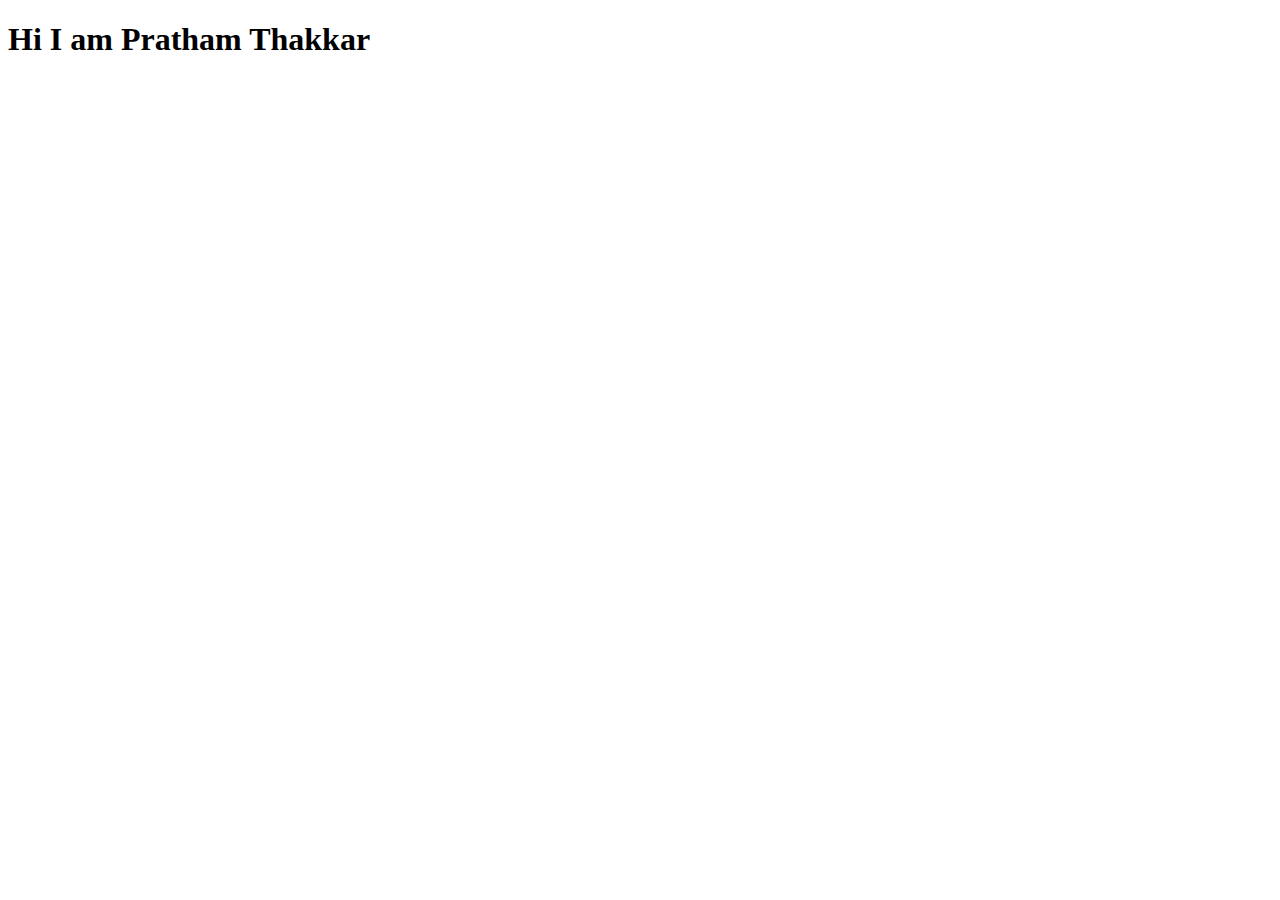
==== index.html @ 1f7d7f86 "initial commit" ====
<!DOCTYPE html>
<html lang="en">
<head>
    <meta charset="UTF-8">
    <meta http-equiv="X-UA-Compatible" content="IE=edge">
    <meta name="viewport" content="width=device-width, initial-scale=1.0">
    <title>Portfolio</title>
</head>
<body>
    <h1>Hi I am Pratham Thakkar</h1>
</body>
</html>
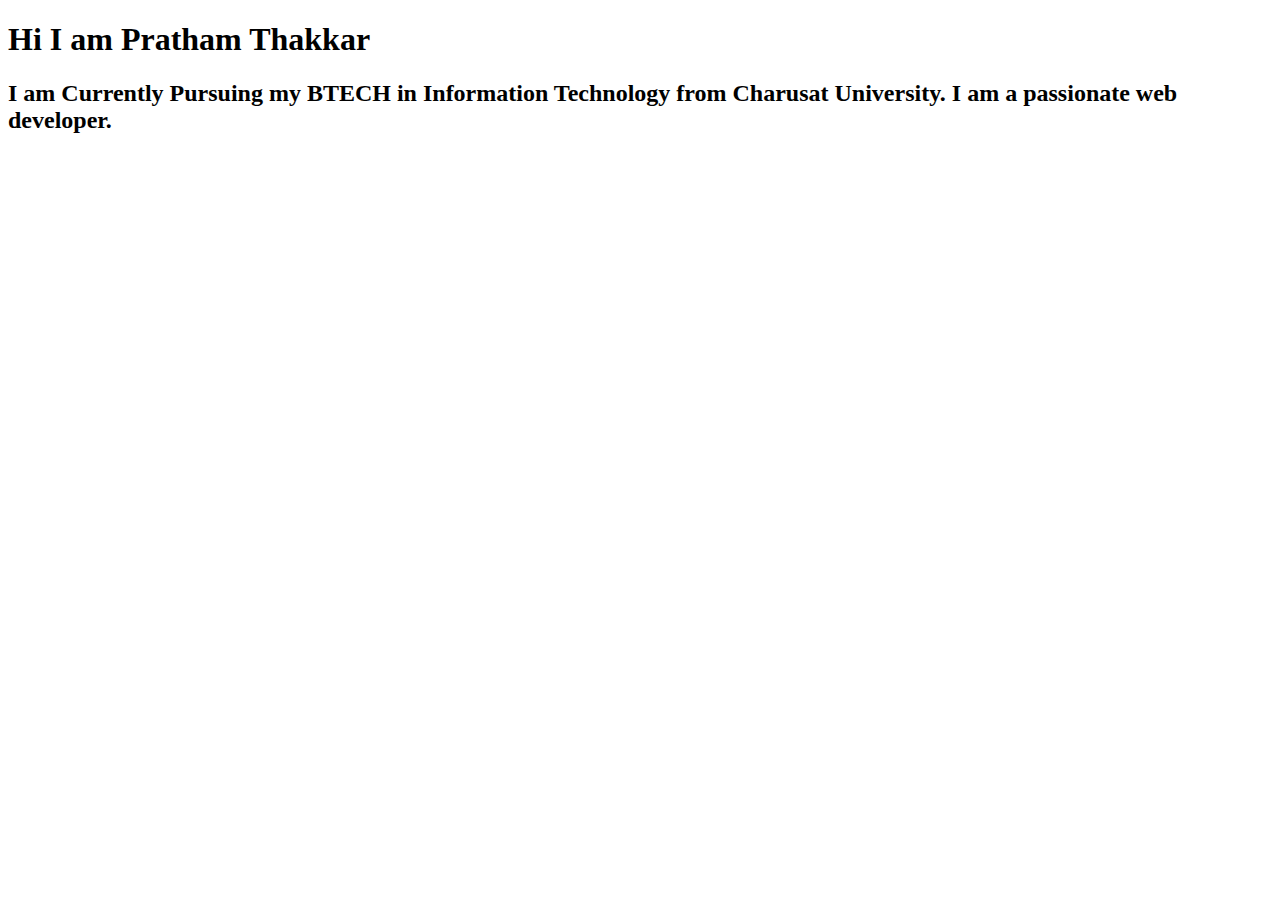
==== commit d50fb1d0: "refactor- updated index.html" ====
--- a/index.html
+++ b/index.html
@@ -8,5 +8,6 @@
 </head>
 <body>
     <h1>Hi I am Pratham Thakkar</h1>
+    <h2>I am Currently Pursuing my BTECH in Information Technology from Charusat University. I am a passionate web developer.</h2>
 </body>
 </html>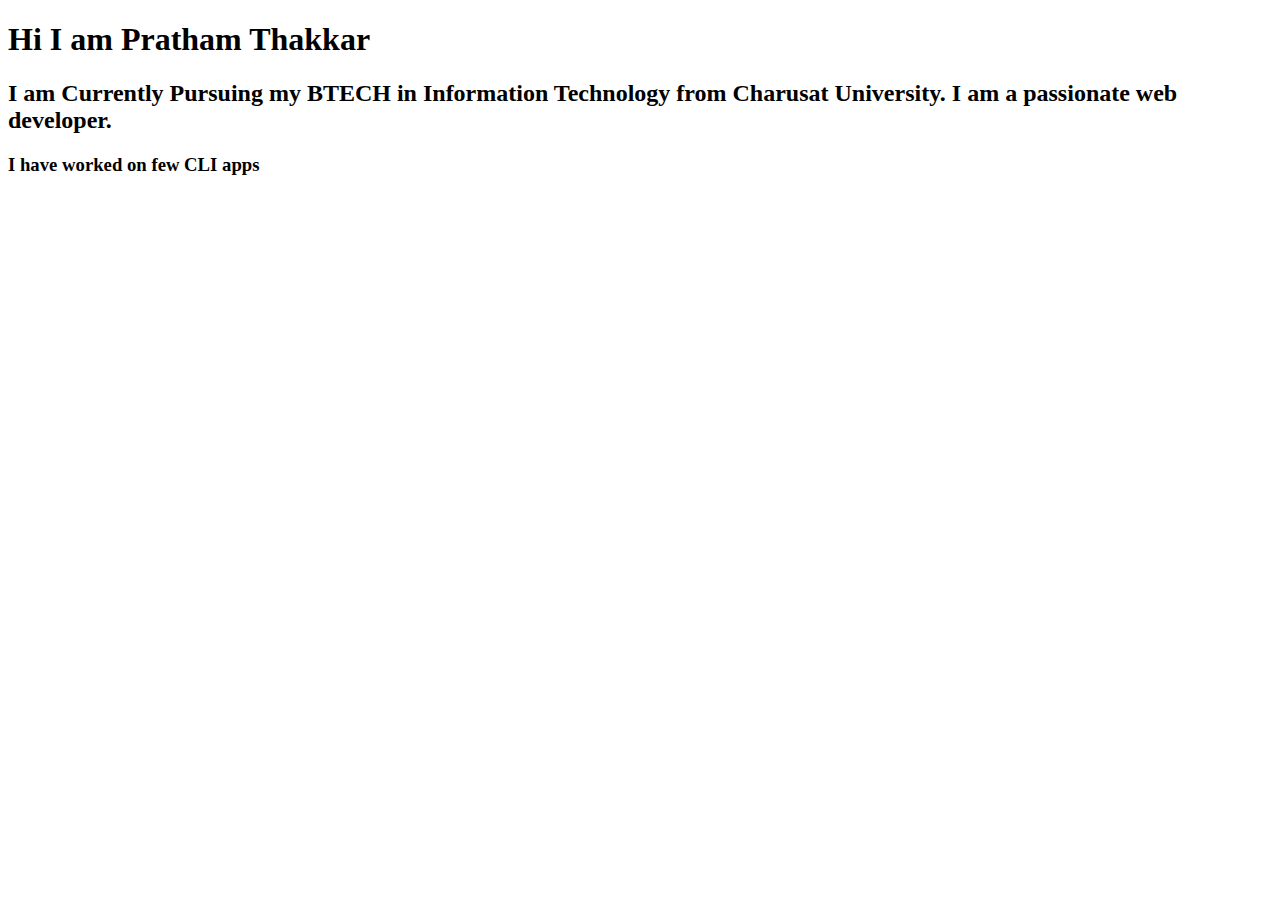
==== commit b25abf13: "Update details of project" ====
--- a/index.html
+++ b/index.html
@@ -1,13 +1,19 @@
 <!DOCTYPE html>
 <html lang="en">
+
 <head>
     <meta charset="UTF-8">
     <meta http-equiv="X-UA-Compatible" content="IE=edge">
     <meta name="viewport" content="width=device-width, initial-scale=1.0">
     <title>Portfolio</title>
 </head>
+
 <body>
     <h1>Hi I am Pratham Thakkar</h1>
-    <h2>I am Currently Pursuing my BTECH in Information Technology from Charusat University. I am a passionate web developer.</h2>
+    <h2>I am Currently Pursuing my BTECH in Information Technology from Charusat University. I am a passionate web
+        developer.</h2>
+
+    <h3>I have worked on few CLI apps</h3>
 </body>
+
 </html>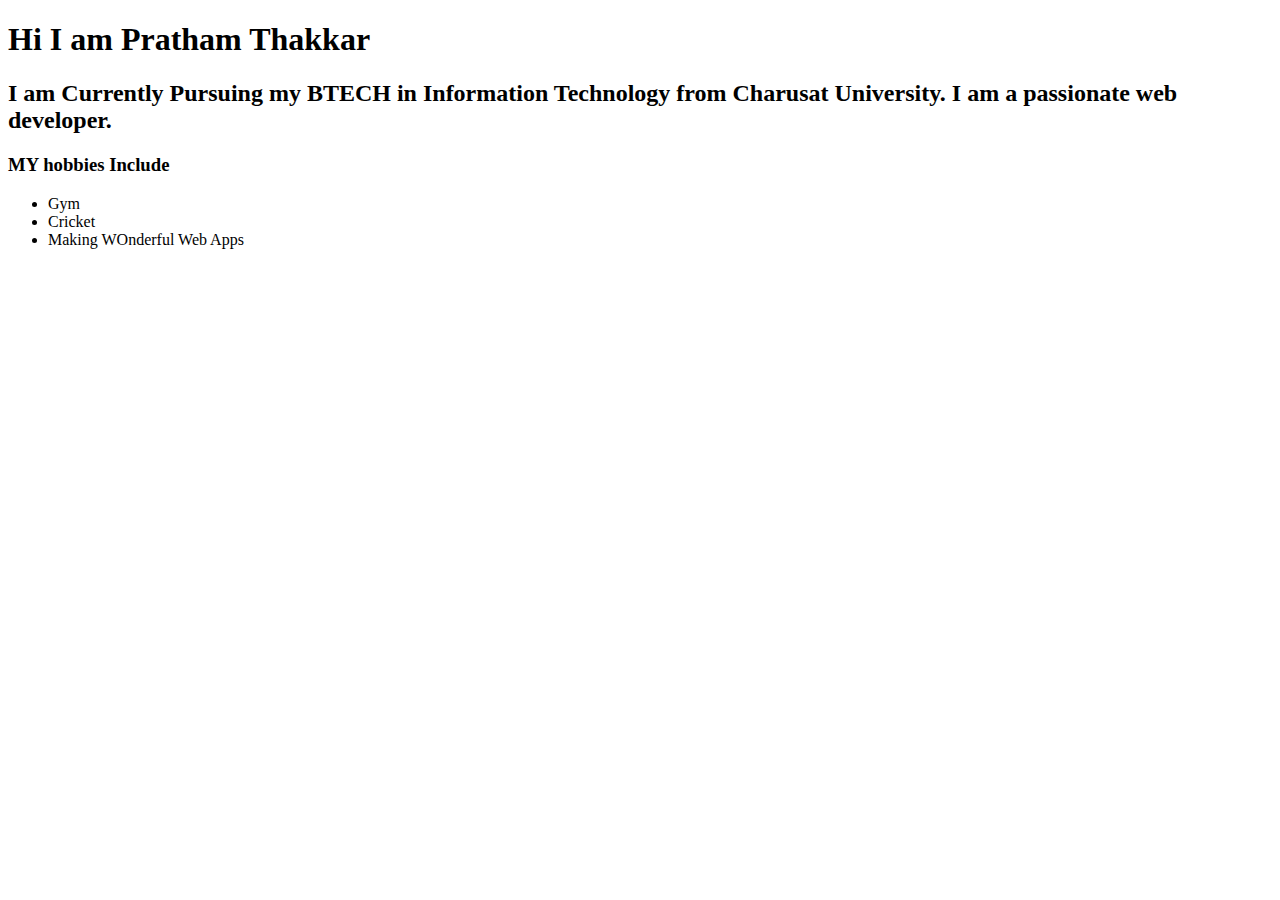
==== commit 4216b796: "Updated Hobbies section in index.html" ====
--- a/index.html
+++ b/index.html
@@ -12,8 +12,12 @@
     <h1>Hi I am Pratham Thakkar</h1>
     <h2>I am Currently Pursuing my BTECH in Information Technology from Charusat University. I am a passionate web
         developer.</h2>
-
-    <h3>I have worked on few CLI apps</h3>
+    <h3>MY hobbies Include</h3>
+    <ul>
+        <li>Gym</li>
+        <li>Cricket</li>
+        <li>Making WOnderful Web Apps</li>
+    </ul>
 </body>
 
 </html>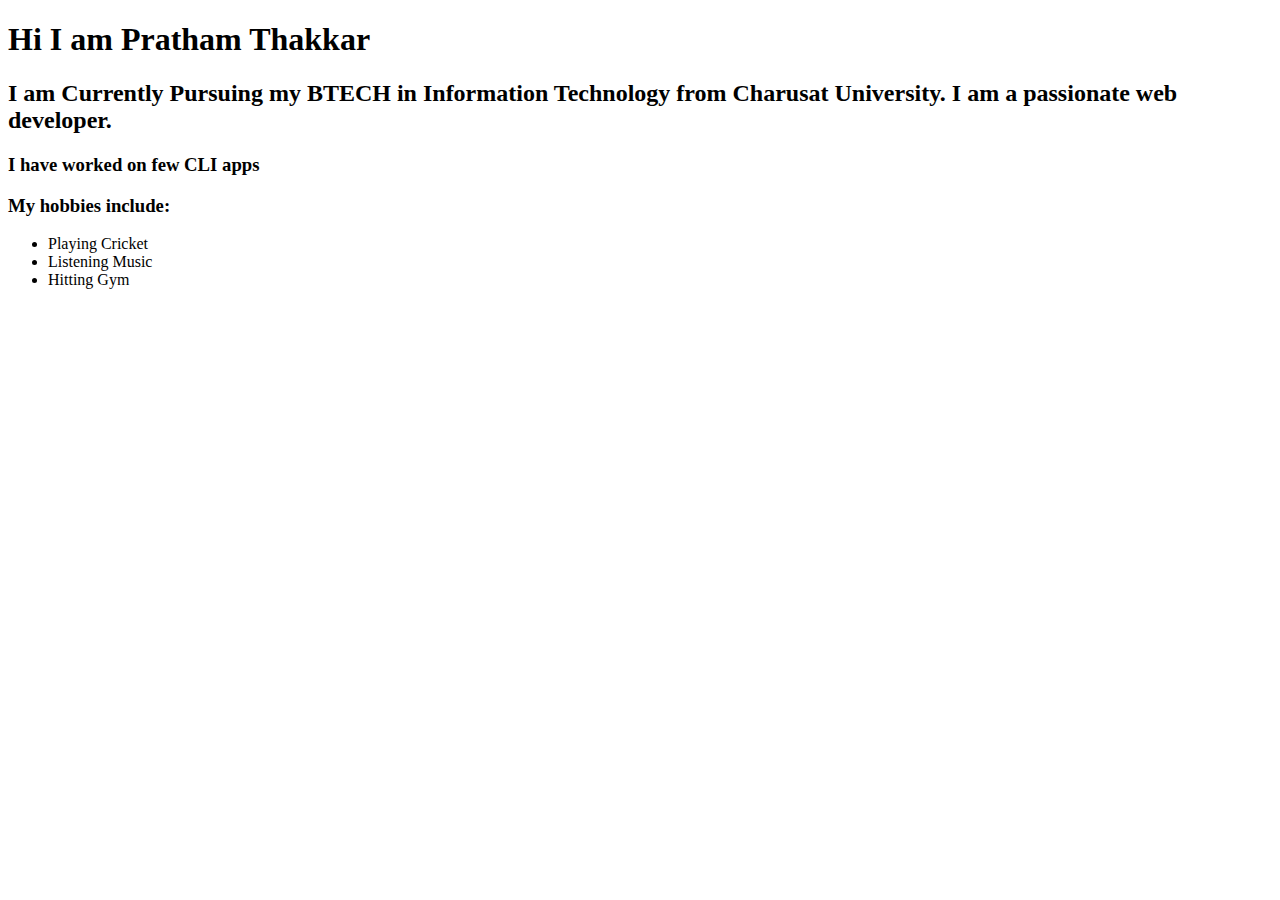
==== commit 3de1ef39: "Updated hobbies in index.html" ====
--- a/index.html
+++ b/index.html
@@ -12,11 +12,13 @@
     <h1>Hi I am Pratham Thakkar</h1>
     <h2>I am Currently Pursuing my BTECH in Information Technology from Charusat University. I am a passionate web
         developer.</h2>
-    <h3>MY hobbies Include</h3>
+
+    <h3>I have worked on few CLI apps</h3>
+    <h3>My hobbies include:</h3>
     <ul>
-        <li>Gym</li>
-        <li>Cricket</li>
-        <li>Making WOnderful Web Apps</li>
+        <li>Playing Cricket</li>
+        <li>Listening Music</li>
+        <li>Hitting Gym</li>
     </ul>
 </body>
 
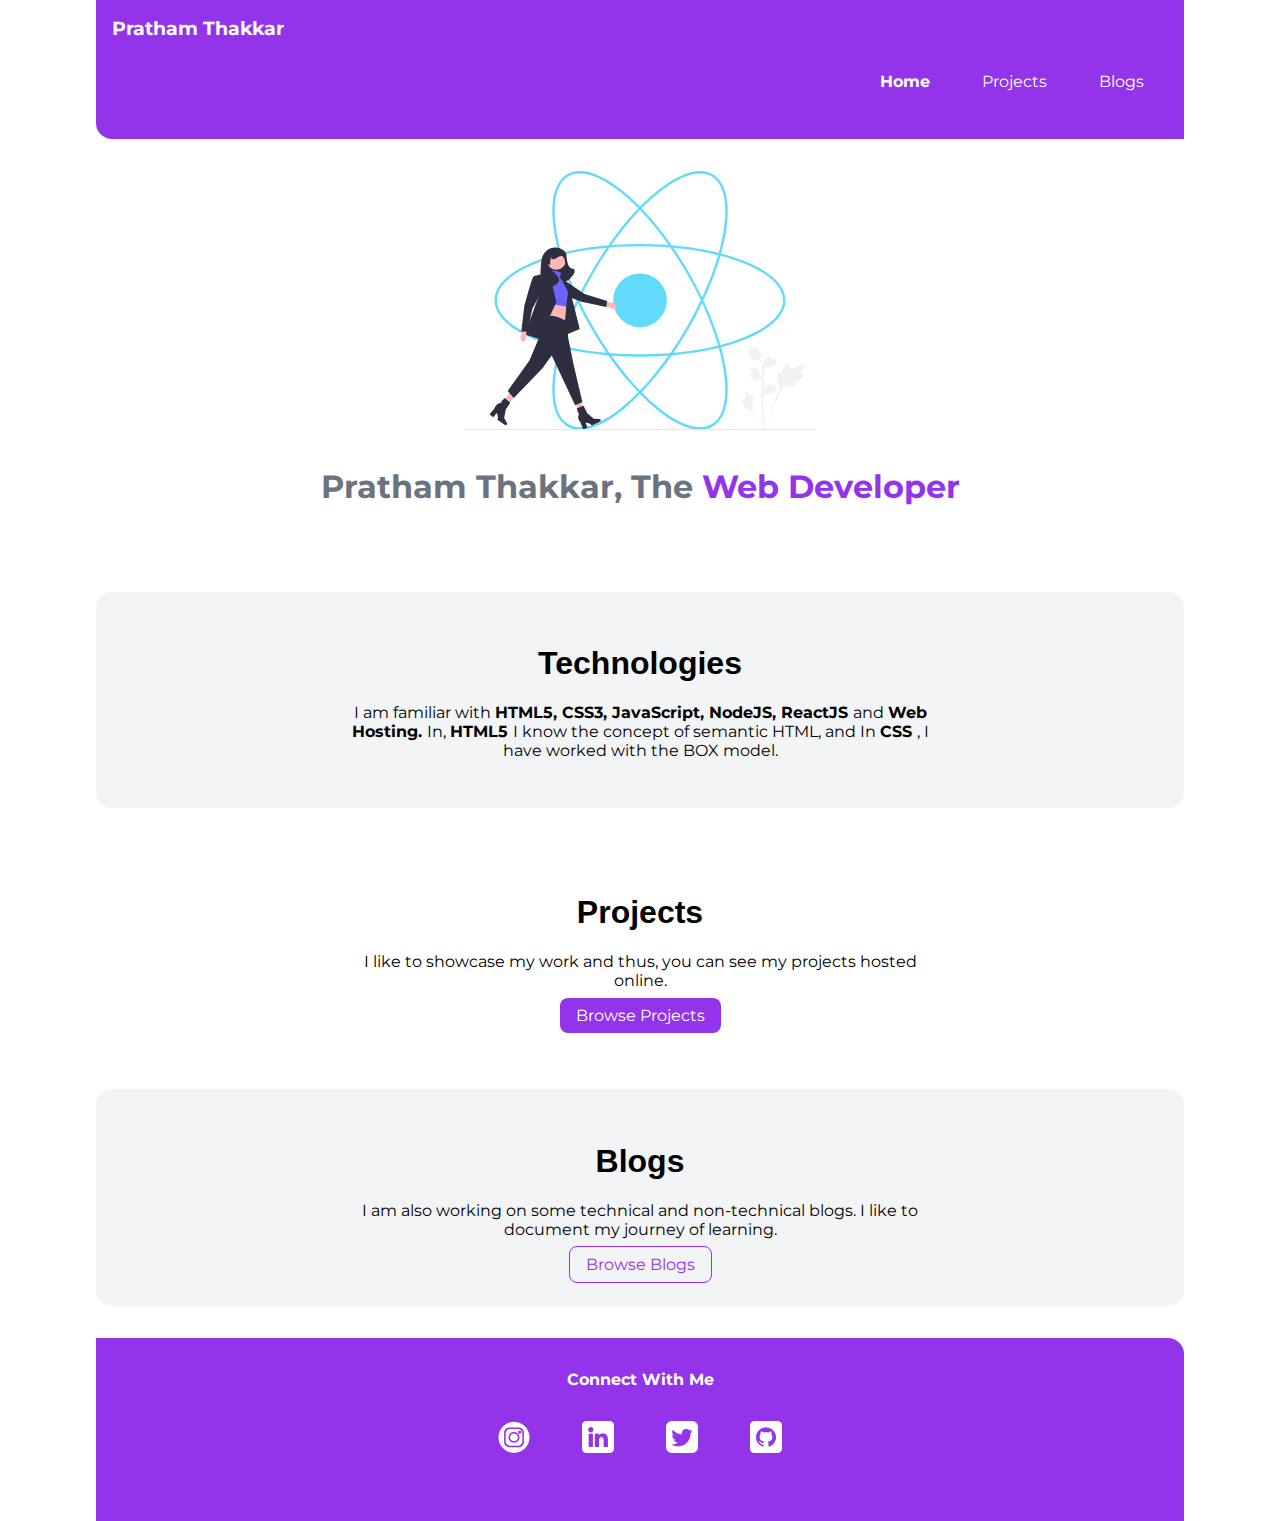
==== commit 617817b0: "refactor - added multiple web pages" ====
--- a/index.html
+++ b/index.html
@@ -1,25 +1,62 @@
 <!DOCTYPE html>
 <html lang="en">
-
 <head>
     <meta charset="UTF-8">
     <meta http-equiv="X-UA-Compatible" content="IE=edge">
     <meta name="viewport" content="width=device-width, initial-scale=1.0">
-    <title>Portfolio</title>
+    <link rel="stylesheet" href="css/styles.css">
+    <link rel="apple-touch-icon" sizes="180x180" href="favicon_io/apple-touch-icon.png">
+    <link rel="icon" type="image/png" sizes="32x32" href="favicon_io/favicon-32x32.png">
+    <link rel="icon" type="image/png" sizes="16x16" href="favicon_io/favicon-16x16.png">
+    <link rel="manifest" href="site.webmanifest">
+    <title>Home| Pratham Thakkar</title>
 </head>
+<body>
+    <nav class="navigation container">
+        <div class="nav-brand">Pratham Thakkar</div>
+        <ul class="list-non-bullet nav-pills">
+            <li class="list-item-inline"><a class="link link-active" href="/">Home</a></li>
+            <li class="list-item-inline"><a class="link" href="projects.html">Projects</a></li>
+            <li class="list-item-inline"><a class="link" href="blogs.html">Blogs</a></li>
+        </ul>
+    </nav>
 
-<body>
-    <h1>Hi I am Pratham Thakkar</h1>
-    <h2>I am Currently Pursuing my BTECH in Information Technology from Charusat University. I am a passionate web
-        developer.</h2>
+    <header class="hero">
+        <img class="hero-img" src="images/hero.svg" alt="hero-image">
+        <h1 class="hero-heading">Pratham Thakkar, The <span style="color: var(--primary-color);"> Web Developer</span> </h1>
+    </header>
 
-    <h3>I have worked on few CLI apps</h3>
-    <h3>My hobbies include:</h3>
-    <ul>
-        <li>Playing Cricket</li>
-        <li>Listening Music</li>
-        <li>Hitting Gym</li>
-    </ul>
+    <section class="section ow">
+        <div class="container container-center">
+        <h1>Technologies</h1>
+        <p> I am familiar with <strong>HTML5, </strong><strong>CSS3, </strong><strong>JavaScript, </strong><strong>NodeJS, </strong><strong>ReactJS </strong> and <strong>Web Hosting. </strong> In, <strong>HTML5 </strong> I know the concept of semantic HTML, and In <strong>CSS </strong>, I have worked with the BOX model.</p>
+        </div>
+    </section>
+
+    <section class="section">
+        <div class="container container-center">
+        <h1>Projects</h1>
+        <p>I like to showcase my work and thus, you can see my projects hosted online.</p>
+        <a class="link link-primary" href="projects.html">Browse Projects</a>
+        </div>
+    </section>
+
+    <section class="section ow">
+        <div class="container container-center">
+        <h1>Blogs</h1>
+        <p>I am also working on some technical and non-technical blogs. I like to document my journey of learning.</p>
+        <a class="link link-secondary" href="blogs.html">Browse Blogs</a>
+        </div>
+    </section>
+
+    <footer class="footer">
+        <div class="footer-header">Connect With Me</div>
+        <ul class="social-link list-non-bullet">
+            <li class="list-item-inline"><a class="link" href="https://www.instagram.com/_pratham_thakkar/"><img src="images/instagram .png" alt="instagram"></a> </li>
+            <li class="list-item-inline"><a class="link" href="https://www.linkedin.com/in/pratham-thakkar-2550781b3/"><img src="images/linkedin.png" alt="linkedin"></a> </li>
+            <li class="list-item-inline"><a class="link" href="https://twitter.com/thakkar_pratham"><img src="images/twitter.png" alt="twitter" ></a> </li>
+            <li class="list-item-inline"><a class="link" href="https://github.com/pratham0809"><img src="images/github.png" alt="github" ></a> </li>
+        </ul>
+    </footer>
 </body>
-
-</html>+</html>
--- a/css/styles.css
+++ b/css/styles.css
@@ -0,0 +1,129 @@
+@import url('https://fonts.googleapis.com/css2?family=Montserrat&display=swap');
+
+:root{
+    --primary-color: #9333ea;
+    --dark-gray:#6b7280;
+    --off-white:#f3f4f6
+}
+
+body{
+    font-family:'Montserrat', sans-serif;
+    max-width: 85%;
+    margin: 0 auto;
+}
+
+/* Container */
+.container{
+    padding-left: 1rem;
+    padding-right: 1rem;
+}
+
+.container-center{
+    max-width: 600px;
+    margin: auto;
+}
+
+hr{
+    margin: 2rem 0rem;
+}
+/*Links*/
+.link{
+    text-decoration: none;
+    padding: 0.5rem 1rem;
+    margin: 1rem,0.5rem;
+}
+.link-primary{
+    background-color: var(--primary-color);
+    border-radius: 0.5rem;
+    color: white;
+}
+
+.link-secondary{
+    color: var(--primary-color);
+    border-radius: 0.5rem;
+    border: 1px solid var(--primary-color)
+}
+
+/*lists*/
+.list-non-bullet{
+    list-style: none;
+    margin-block-start: 2rem;
+    margin-block-end: 2rem;
+}
+
+.list-item-inline{
+    display: inline;
+    padding: 0 0.5rem;
+}
+
+/*nav*/
+.navigation{
+    background-color: var(--primary-color);
+    color: white;
+    padding: 1rem;
+    border-bottom-left-radius: 1rem;
+}
+.navigation .nav-brand{
+    font-weight: bold;
+    font-size: 1.2rem;
+}
+.navigation .link{
+    color: white;
+}
+.navigation .nav-pills{
+    text-align: right;
+}
+.navigation .link-active{
+    font-weight: bold;
+}
+
+/*Header*/
+.hero{
+    padding: 2rem;
+}
+.hero .hero-img{
+    max-width: 350px;
+    display: block;
+    margin: auto;
+}
+.hero .hero-heading{
+    color: var(--dark-gray) ;
+    text-align: center;
+    padding-top: 1rem;
+}
+
+/* Section */
+.section{
+    padding: 2rem 0;
+    text-align: center;
+    border-radius: 1rem;
+    margin: 2rem 0;
+}
+
+.section h1{
+    font-weight: bolder;
+    font-family:'Segoe UI', Tahoma, Geneva, Verdana, sans-serif;
+    text-align: center;
+}
+.ow{
+    background-color: var(--off-white);
+}
+
+/*footer*/
+.footer{
+    background-color: var(--primary-color);
+    padding: 2rem 0rem;
+    text-align: center;
+    color: white;
+    border-top-right-radius: 1rem ;
+}
+.footer .link{
+    color: white;
+}
+.footer .footer-header{
+    font-weight: bold;
+}
+.footer ul{
+    padding-inline-start: 0rem;
+}
+
